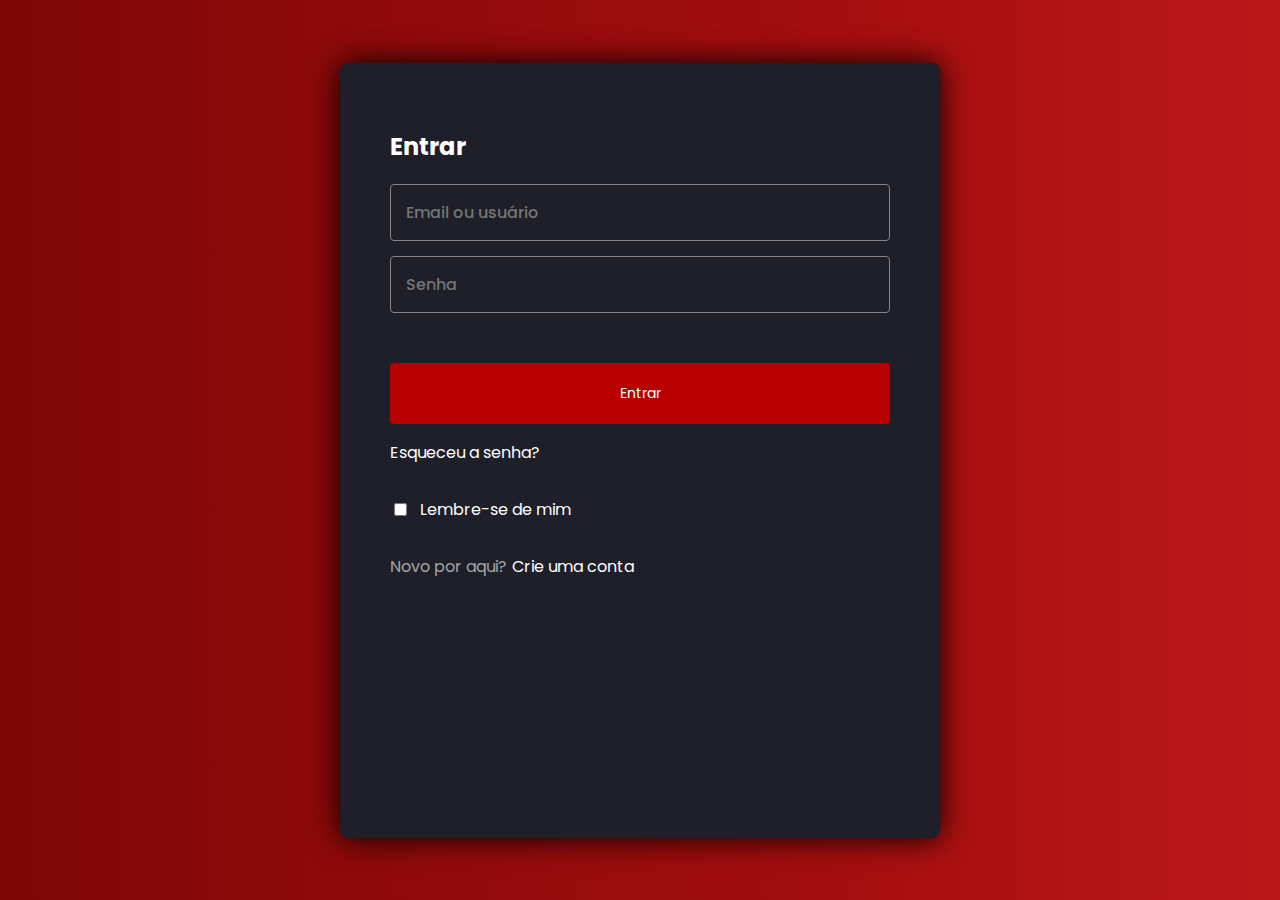
==== index.html @ 985735cb "nem sei mais" ====
<!DOCTYPE html>
<html lang="pt-BR">
<head>
    <meta charset="UTF-8">
    <meta name="viewport" content="width=device-width, initial-scale=1.0">
    <meta http-equiv="Content-Security-Policy" content="connect-src 'self' https://loginback.vercel.app;">
    <title>Login</title>
    <link rel="stylesheet" href="./css/style.css">
    <link rel="shortcut icon" href="./assets/Logo-rounded.png" type="image/x-icon">
    <link rel="preconnect" href="https://fonts.googleapis.com">
    <link href="https://fonts.googleapis.com/css2?family=Roboto:wght@400;700&amp;display=swap" rel="stylesheet">
</head>
<body>
    <div class="container">
        <h1>Entrar</h1>
        <div class="converter">
            <div class="field">
                <input type="string" placeholder="Email ou usuário" required id="loginEmail">
            </div>
            <div class="field">
                <input type="password" placeholder="Senha" required id="loginPassword">
            </div>
            <button id="convertBtn">Entrar</button>
            <a href="#"><p class="text-forget">Esqueceu a senha?</p></a>
            <div class="lembrar">
                <input type="checkbox"><p>Lembre-se de mim</p>
            </div>
            <div class="crie">
                <p>Novo por aqui?</p>
                <a href="signup.html"><p class="text-crie">Crie uma conta</p></a>
            </div>
        </div>
        <div id="result"></div>
    </div>
    <script src="./scripts/script.js"></script>
</body>
</html>
---- css/style.css ----
@import url('https://fonts.googleapis.com/css2?family=Poppins:ital,wght@0,100;0,200;0,300;0,400;0,500;0,600;0,700;0,800;0,900;1,100;1,200;1,300;1,400;1,500;1,600;1,700;1,800;1,900&display=swap');

* {
  font-family: "Poppins", sans-serif;
}

body {
  display: flex;
  justify-content: center;
  align-items: center;
  height: 100vh;
  margin: 0;
  animation: gradient 12s ease infinite;
  background: linear-gradient(90deg, #7e0707, #a50e0e, #d12222, #7e0707) no-repeat;
  background-size: 200% 200%;
  color: white;
  overflow-y: hidden;
}

img {
  filter: invert();
  max-width: 100px;
  transform: scale(200%);
}

.container {
  background-color: #fff;
  padding: 50px;
  background: var(--cores-cinza-dark, #1E1F28);
  box-shadow: 0px -3px 22px 0px rgba(0, 0, 0, 0.35);
  max-width: 500px; 
  width: 20%;
  height: 60%;
  border-radius: 8px;
  box-shadow: 0 0 30px black;
  text-align: start;
}

h1 {
  margin-bottom: 20px;
}

.field {
  margin-bottom: 15px;
}

label {
  display: block;
  margin-bottom: 5px;
  text-align: start;
  font-size: 18px;
}

input[type="string"], input[type="password"], select {
  width: 100%;
  padding: 15px;
  border-radius: 4px;
  border: 1px solid #888888;
  color: white;
  text-align: start;
  font-size: 16px;
  font-weight: 500;
  box-sizing: border-box;
  background-color: #1E1F28;
  transition: border-color 0.3s, box-shadow 0.3s;
}

input[type="string"]:focus, input[type="password"]:focus, select:focus {
  border-color: #b80000;
  box-shadow: 0 0 5px #b80000;
  outline: none;
}

input[type="string"]:hover, input[type="password"]:hover, select:hover {
  border-color: #b80000;
  box-shadow: 0 0 5px #b80000;
  outline: none;
}

select {
  -webkit-appearance: none;
  -moz-appearance: none;
  appearance: none;
  background: url('data:image/svg+xml;utf8,<svg xmlns="http://www.w3.org/2000/svg" viewBox="0 0 320 512"><path d="M31.6 192h256.8c28.4 0 52.5 22.9 52.5 51.3 0 28.4-24.1 51.3-52.5 51.3H31.6C3.2 294.6-20 271.7-20 243.3c0-28.4 24.1-51.3 52.5-51.3z" fill="%23333"/></svg>') no-repeat right 10px center;
  background-size: 12px;
}

.lembrar {
  display: flex;
  gap: 10px;
}

.converter .text-forget {
  color: white;
}

.converter .text-forget:hover {
  color: rgb(170, 170, 170);
}

.converter a {
  color: white;
  text-decoration: none;
}

.converter p:hover {
  text-decoration: underline;
}

.crie {
  display: flex;
  gap: 5px;
}

.crie p {
  color: rgb(165, 165, 165);
}

.crie p:hover {
  text-decoration: none;
}

.crie a {
  cursor: pointer;
}

.crie .text-crie {
  color: white;
}

button {
  padding: 10px 20px;
  margin-top: 7%;
  border: none;
  border-radius: 4px;
  background-color: #b80000;
  opacity: 1;
  width: 100%;
  color: #fff;
  cursor: pointer;
  font-size: 16px;
  transition: 0.2s ease-in-out;
}

button:hover {
  opacity: 0.8;
}

#result {
  margin-top: 20px;
  padding-left: 10px;
  font-weight: 500;
  font-size: 25px;
}

input::-webkit-outer-spin-button,
input::-webkit-inner-spin-button {
  -webkit-appearance: none;
  margin: 0;
}

/* Keyframe para background */
@keyframes gradient {
  0% {
    background-position: 0 50%;
  }
  50% {
    background-position: 100% 50%;
  }
  100% {
    background-position: 0 50%;
  }
}

/* Responsividade */
@media only screen and (min-width: 769px) and (max-width: 1700px) {
  .container {
    padding: 50px;
    width: 80%;
    height: 75%;
  }

  img {
    width: 100px;
    margin-bottom: 7%;
    margin-top: 7%;
  }

  h1 {
    font-size: 24px;
  }

  input[type="number"], select {
    font-size: 14px;
    padding: 16px;
  }

  button {
    padding: 20px 50px;
    font-size: 14px;
  }

  #result {
    font-size: 25px;
  }
}

@media only screen and (min-width: 481px) and (max-width: 768px) {
  .container {
    padding: 30px;
    width: 80%;
  }

  img {
    width: 100px;
    margin-bottom: 7%;
    margin-top: 7%;
  }

  h1 {
    font-size: 24px;
  }

  input[type="number"], select {
    font-size: 14px;
    padding: 12px;
  }

  button {
    padding: 20px 50px;
    font-size: 18px;
    margin-top: 10%;
  }

  #result {
    font-size: 25px;
  }
}

@media only screen and (min-width: 200px) and (max-width: 480px) {
  .container {
    padding: 20px;
    width: 90%;
    height: auto;
    margin-bottom: 50px;
  }

  img {
    width: 80px;
    margin-bottom: 7%;
    margin-top: 10%;
  }

  h1 {
    font-size: 20px;
  }

  input[type="number"], select {
    font-size: 12px;
    padding: 12px;
  }

  button {
    padding: 15px 30px;
    font-size: 16px;
    margin-top: 10%;
  }

  #result {
    font-size: 20px;
    padding-left: 5px;
  }
}
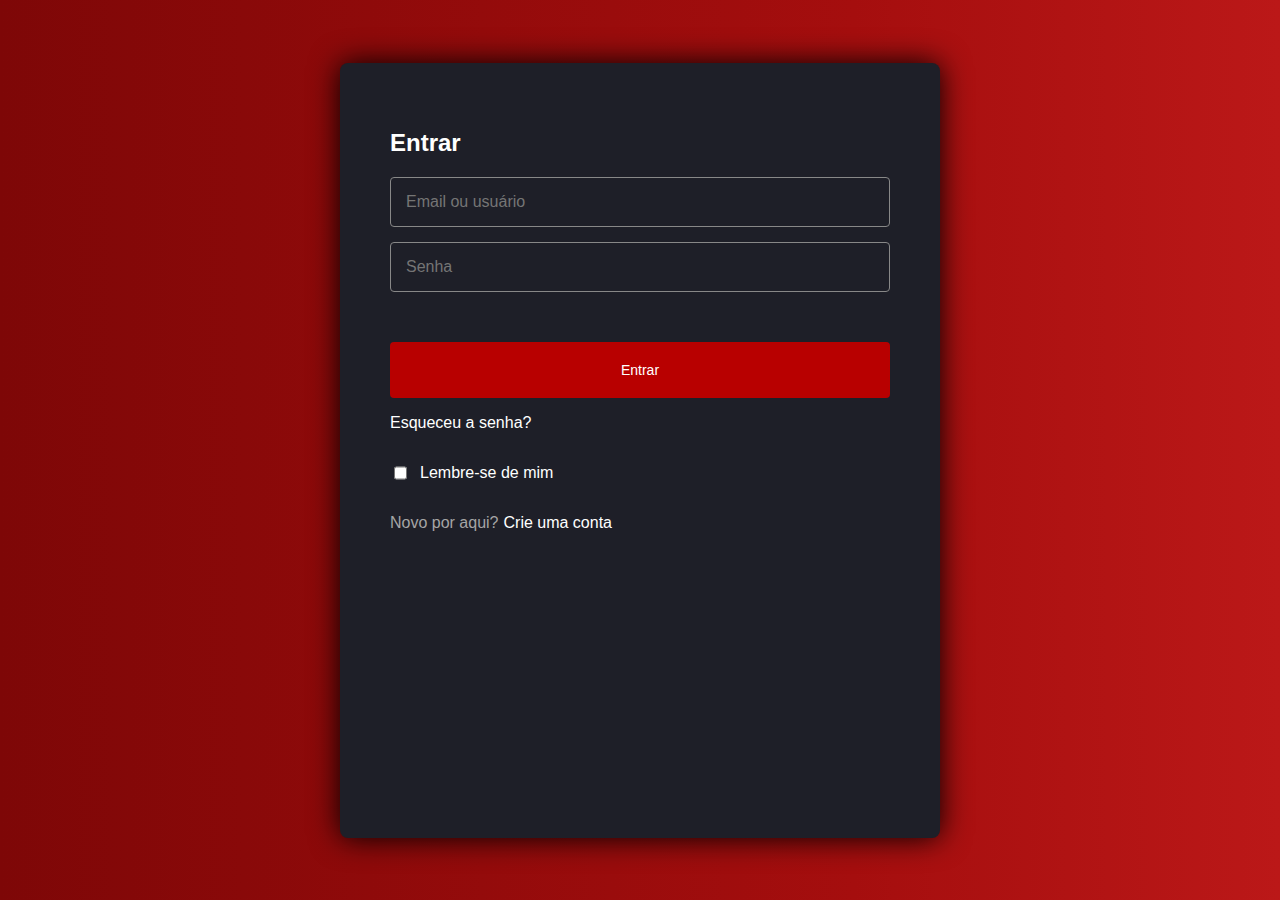
==== commit 33f764b2: "Ajuste csp" ====
--- a/index.html
+++ b/index.html
@@ -3,7 +3,7 @@
 <head>
     <meta charset="UTF-8">
     <meta name="viewport" content="width=device-width, initial-scale=1.0">
-    <meta http-equiv="Content-Security-Policy" content="connect-src 'self' https://loginback.vercel.app;">
+    <meta http-equiv="Content-Security-Policy" content="default-src 'self'; connect-src 'self' https://backendlogindl.vercel.app;">
     <title>Login</title>
     <link rel="stylesheet" href="./css/style.css">
     <link rel="shortcut icon" href="./assets/Logo-rounded.png" type="image/x-icon">
@@ -20,7 +20,7 @@
             <div class="field">
                 <input type="password" placeholder="Senha" required id="loginPassword">
             </div>
-            <button id="convertBtn">Entrar</button>
+            <button id="loginBtn">Entrar</button>
             <a href="#"><p class="text-forget">Esqueceu a senha?</p></a>
             <div class="lembrar">
                 <input type="checkbox"><p>Lembre-se de mim</p>
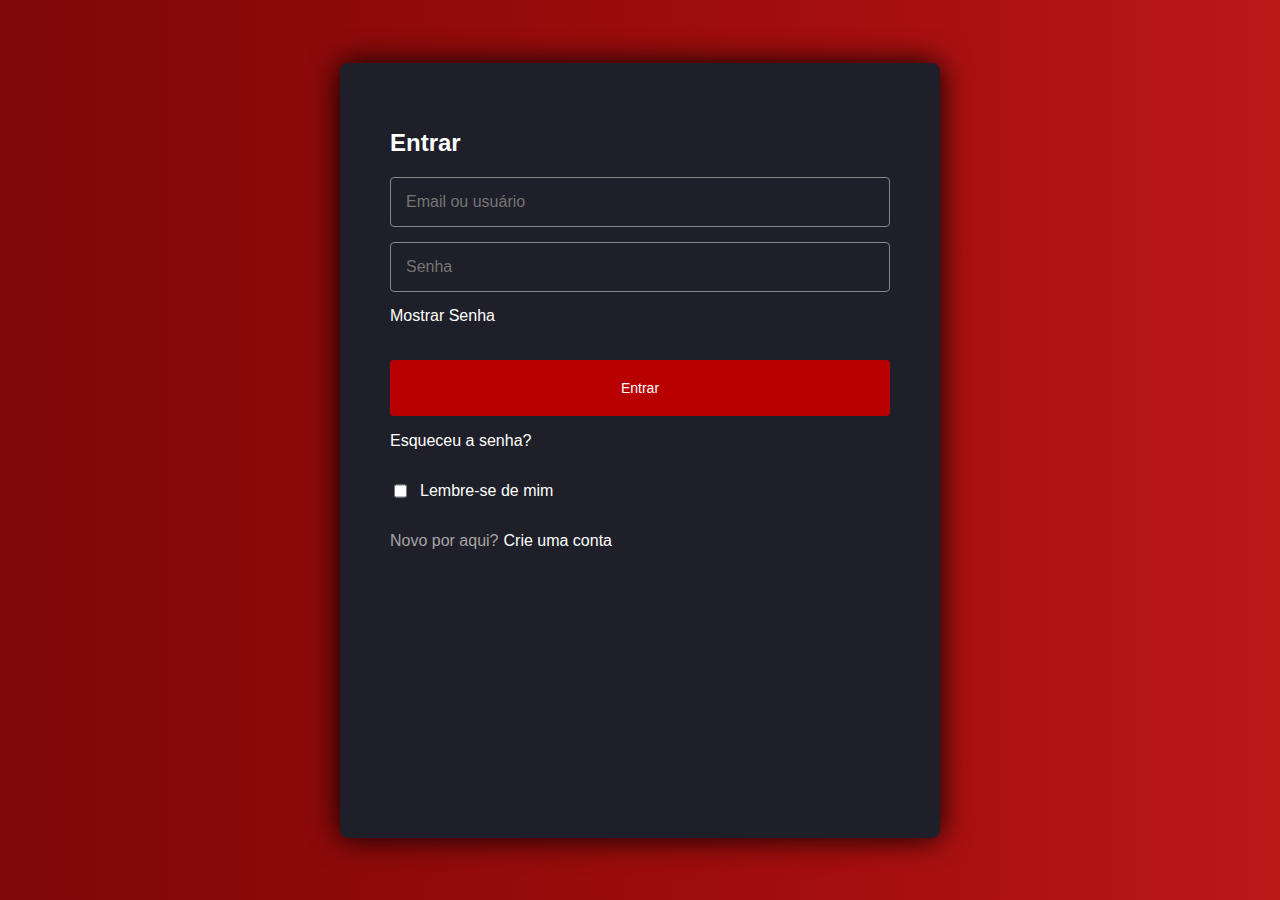
==== commit f61c0895: "ShowPass na index e disabled nos buttons depois de clicar" ====
--- a/index.html
+++ b/index.html
@@ -3,7 +3,7 @@
 <head>
     <meta charset="UTF-8">
     <meta name="viewport" content="width=device-width, initial-scale=1.0">
-    <meta http-equiv="Content-Security-Policy" content="default-src 'self'; connect-src 'self' https://backendlogindl.vercel.app;">
+    <meta http-equiv="Content-Security-Policy" content="default-src 'self'; style-src 'self' https://fonts.googleapis.com; font-src 'self' https://fonts.gstatic.com; connect-src 'self' https://backendlogindl.vercel.app;">
     <title>Login</title>
     <link rel="stylesheet" href="./css/style.css">
     <link rel="shortcut icon" href="./assets/Logo-rounded.png" type="image/x-icon">
@@ -20,8 +20,9 @@
             <div class="field">
                 <input type="password" placeholder="Senha" required id="loginPassword">
             </div>
+            <div class="mostrarSenha" id="mostrarSenha">Mostrar Senha</div>
             <button id="loginBtn">Entrar</button>
-            <a href="#"><p class="text-forget">Esqueceu a senha?</p></a>
+            <a href="forgot.html"><p class="text-forget">Esqueceu a senha?</p></a>
             <div class="lembrar">
                 <input type="checkbox"><p>Lembre-se de mim</p>
             </div>
--- a/css/style.css
+++ b/css/style.css
@@ -51,7 +51,7 @@
   font-size: 18px;
 }
 
-input[type="string"], input[type="password"], select {
+input[type="text"], input[type="string"], input[type="password"], select {
   width: 100%;
   padding: 15px;
   border-radius: 4px;
@@ -153,6 +153,15 @@
   font-size: 25px;
 }
 
+.mostrarSenha {
+  cursor: pointer;
+  width: fit-content;
+}
+
+.mostrarSenha:hover {
+  color: #d6d6d6;
+}
+
 input::-webkit-outer-spin-button,
 input::-webkit-inner-spin-button {
   -webkit-appearance: none;
@@ -240,9 +249,8 @@
 @media only screen and (min-width: 200px) and (max-width: 480px) {
   .container {
     padding: 20px;
-    width: 90%;
+    width: 80%;
     height: auto;
-    margin-bottom: 50px;
   }
 
   img {
